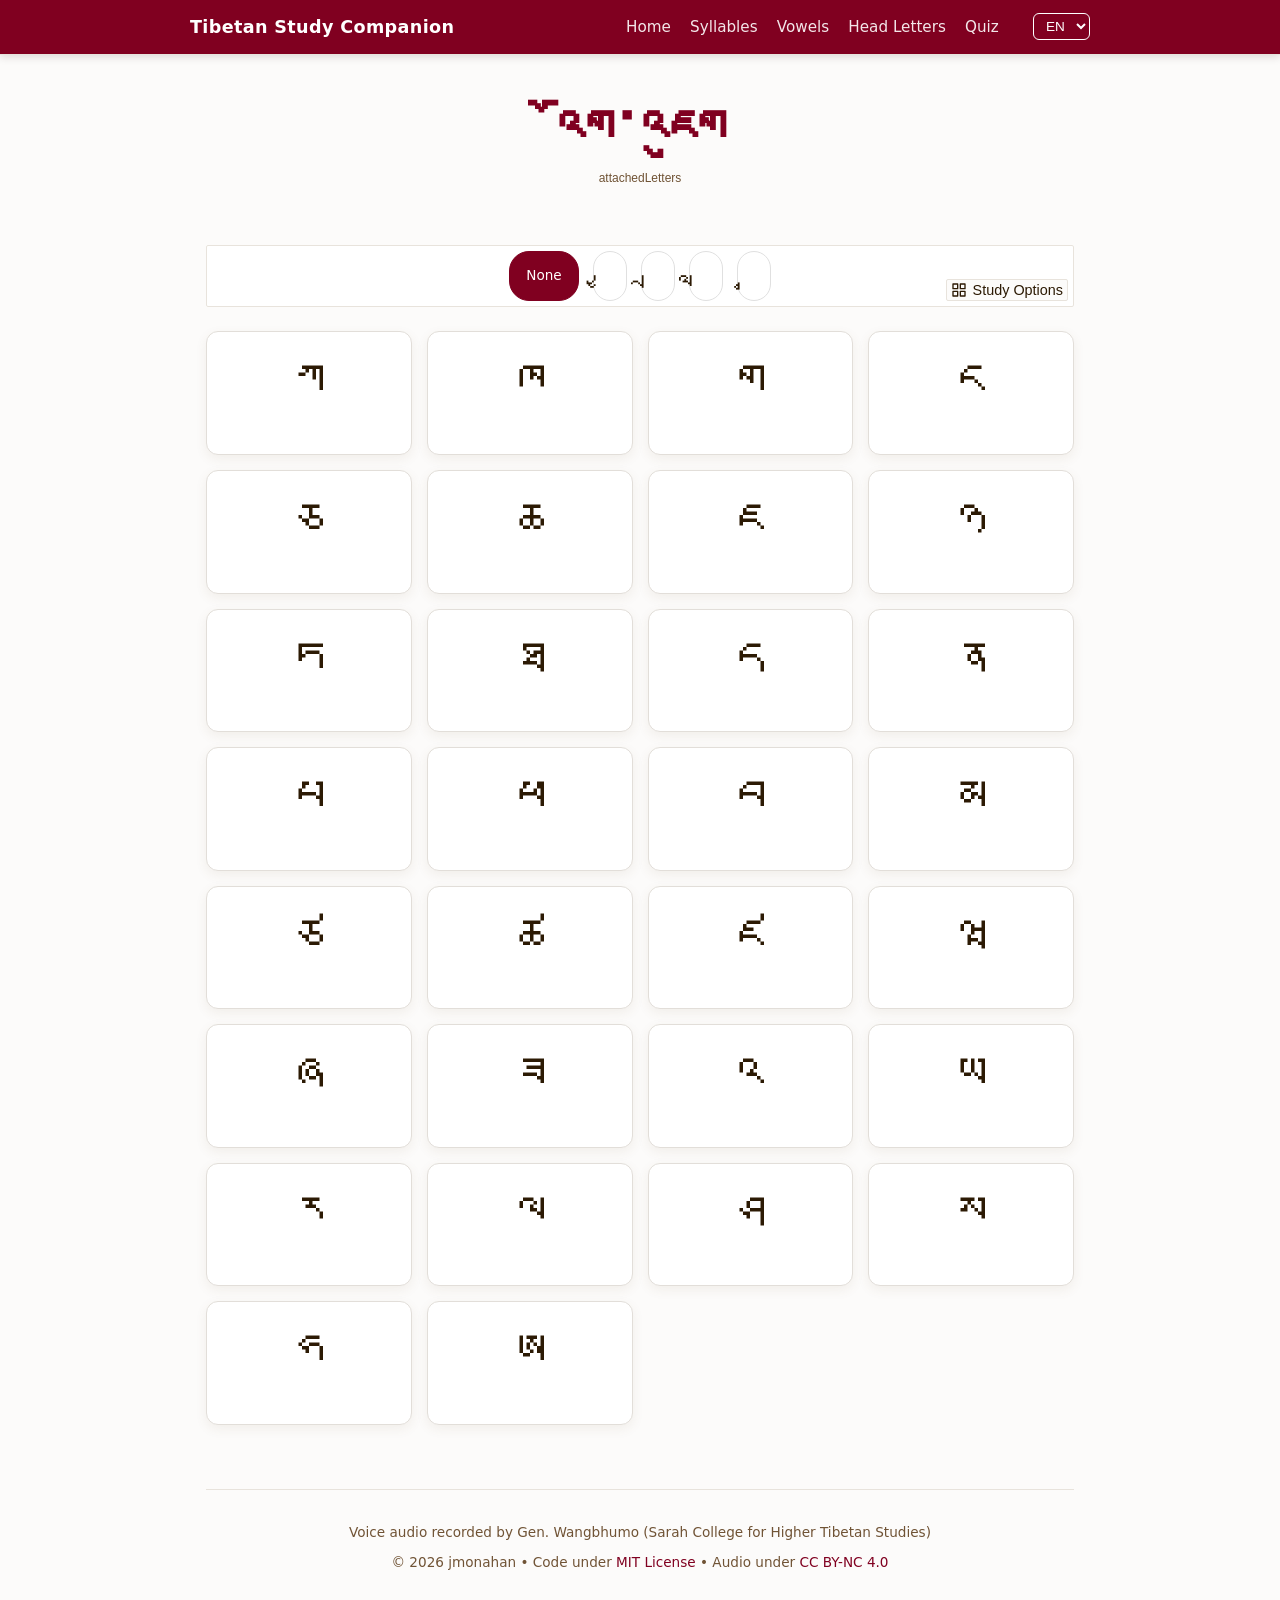
==== attachedletters.html @ 4695645d "Prelim attached letter page and data object. Wa sur is done, ya is half done. Rest not done yet." ====
<!DOCTYPE html>
<html lang="bo">
<head>
  <meta charset="UTF-8">
  <meta name="viewport" content="width=device-width, initial-scale=1.0">
  <title>Tibetan Attached Letters Study Guide</title>
  <link rel="stylesheet" href="css/all.css">
  <script type="module" src="js/shared-layout.js"></script>
  <style>
    /* Specific styles for Attached Letter Radio Controls */
    .attachedletter-toggle-group {
      display: flex;
      gap: 8px;
      justify-content: center;
      flex-wrap: wrap;
    }

    /* Hide the actual radio button visually while keeping it functional */
    .attachedletter-option input[type="radio"] {
      position: absolute;
      opacity: 0;
      width: 0;
      height: 0;
      pointer-events: none;
    }

    /* Style the label as a standalone toggle button */
    .attachedletter-option {
      display: inline-flex;
      align-items: center;
      gap: 6px;
      margin-right: 6px;
      padding: 10px 16px;
      background-color: #ffffff;
      border: 1px solid var(--gray-light, #e0e0e0);
      border-radius: 20px;
      cursor: pointer;
      font-size: 0.95rem;
      color: var(--text-dark, #2c3e50);
      transition: all 0.2s ease;
      user-select: none;
    }

    .attachedletter-option:last-child {
      margin-right: 0;
    }

    .attachedletter-symbol {
      font-size: 1.8rem;
      line-height: 1;
    }

    /* Hover state for unselected pills */
    .attachedletter-option:hover {
      border-color: var(--accent-maroon, #800000);
      background-color: rgba(128, 0, 0, 0.03);
    }

    /* ACTIVE/CHECKED STATE */
    .attachedletter-option:has(input[type="radio"]:checked),
    .attachedletter-option input[type="radio"]:checked {
      background-color: var(--accent-maroon, #800000);
      color: #ffffff;
      border-color: var(--accent-maroon, #800000);
    }
  </style>
</head>
<body>

  <!-- Shared Universal Navigation -->
  <site-nav></site-nav>

  <div class="container">
    <!-- Section 1: Header -->
    <header>
      <h1 class="title-with-audio">
        <!-- Truly centered text -->
        <span class="title-text">འོག་འཇུག</span>
      </h1>
      <p class="subtitle" id="subtitleText"></p>
    </header>

    <!-- Section 2: Unified Sticky Two-Row Controls Component -->
    <site-controls>
      <div class="attachedletter-toggle-group" style="display: flex; gap: 8px; justify-content: center; flex-wrap: wrap;">
        
        <!-- Base / Default Option -->
        <label class="attachedletter-option">
          <input type="radio" name="attachedLetterSelect" value="none" checked>
          <span id="labelNone"></span>
        </label>

        <!-- 1. Ya-ta (ྱ) -->
        <label class="attachedletter-option">
          <input type="radio" name="attachedLetterSelect" value="ya">
          <span class="attachedletter-symbol">ྱ</span>
        </label>

        <!-- 2. Ra-ta (ྲ) -->
        <label class="attachedletter-option">
          <input type="radio" name="attachedLetterSelect" value="ra">
          <span class="attachedletter-symbol">ྲ</span>
        </label>

        <!-- 3. La-ta (ླ) -->
        <label class="attachedletter-option">
          <input type="radio" name="attachedLetterSelect" value="la">
          <span class="attachedletter-symbol">ླ</span>
        </label>

        <!-- 4. Wa-zur (ྭ) -->
        <label class="attachedletter-option">
          <input type="radio" name="attachedLetterSelect" value="wa">
          <span class="attachedletter-symbol">ྭ</span>
        </label>

      </div>
    </site-controls>

    <!-- Section 3: Syllables Grid -->
    <main class="grid-container" id="alphabetGrid"></main>

    <!-- Shared Universal Footer -->
    <site-footer></site-footer>
  </div>

  <script type="module">
      import { createSyllableCard } from './js/shared-layout.js';
      import { t } from './js/i18n.js';
      import { tibetanAlphabet } from './js/syllables_data.js';
      import { attachedLettersData } from './js/attachedletters_data.js';
      import { bindAudioSpeed } from './js/audio-helper.js';

      // Apply translations safely once the DOM / custom elements are fully settled
      window.addEventListener('DOMContentLoaded', () => {
        const subtitleElem = document.getElementById('subtitleText');
        const baseOnlyElem = document.getElementById('labelNone');
      
        if (subtitleElem) subtitleElem.textContent = t('attachedLetters') || 'Attached Letters';
        if (baseOnlyElem) baseOnlyElem.textContent = t('none');
      });

      // Page Title Audio Clip
      const titleAudio = bindAudioSpeed(new Audio("audio/attachedletters/attachedletters_title.mp3"));
      titleAudio.preload = 'auto';

      let currentAudio = null;
      let currentCard = null;

      function stopAudio() {
        if (currentAudio) {
          currentAudio.pause();
          currentAudio.currentTime = 0;
          if (currentCard) currentCard.classList.remove('playing');
        }
      }

      // Dedicated standalone audio for the attached letter names
      const attachedLetterAudio = {
        ya: bindAudioSpeed(new Audio("audio/attachedletters/yata.mp3")),
        ra: bindAudioSpeed(new Audio("audio/attachedletters/rata.mp3")),
        la: bindAudioSpeed(new Audio("audio/attachedletters/lata.mp3")),
        wa: bindAudioSpeed(new Audio("audio/attachedletters/wazur.mp3"))
      };

      const grid = document.getElementById('alphabetGrid');
      let activeAttachedLetter = "none";

      // Listen for changes from the radio buttons anywhere on the page
      document.addEventListener('change', (event) => {
        if (event.target && event.target.name === 'attachedLetterSelect') {
          activeAttachedLetter = event.target.value;

          // Play standalone attached letter audio if selected and available
          if (activeAttachedLetter !== 'none' && attachedLetterAudio[activeAttachedLetter]) {
            stopAudio();
            attachedLetterAudio[activeAttachedLetter].currentTime = 0;
            attachedLetterAudio[activeAttachedLetter].play().catch(err => console.log("Attached letter audio error"));
            currentAudio = attachedLetterAudio[activeAttachedLetter];
          }

          renderGrid();
        }
      });

      function renderGrid() {
        grid.innerHTML = '';

        tibetanAlphabet.forEach(item => {
          let displayTibetan = item.tib;
          let audioPath = `audio/syllables/${item.id}.mp3`;
          let hasShift = false;
          let shiftExplanation = null;
          let isDisabled = false;

          // Default to base item properties
          let displayRom = item.eng || '';
          let displayToneKey = item.toneKey || '';

          if (activeAttachedLetter !== "none") {
            const currentMap = attachedLettersData[activeAttachedLetter];
            const comboData = currentMap ? currentMap[item.id] : null;

            if (comboData) {
              displayTibetan = comboData.tib;
              hasShift = comboData.soundShift === true;

              // Translate the tone key if present, otherwise null
              shiftExplanation = comboData.toneKey ? t(comboData.toneKey) : null;

              displayRom = (hasShift && comboData.eng) ? comboData.eng : item.eng;
              displayToneKey = (hasShift && comboData.toneKey) ? comboData.toneKey : item.toneKey;

              if (!hasShift) {
                audioPath = `audio/syllables/${item.id}.mp3`;
              } else {
                audioPath = comboData.audioPath || `audio/attachedletters/${item.id}_${activeAttachedLetter}.mp3`;
              }
            } else {
              isDisabled = true;
            }
          }

          const card = createSyllableCard({
              id: item.id,
              script: displayTibetan,
              romanization: displayRom,
              tone: hasShift ? shiftExplanation : (displayToneKey ? t(displayToneKey) : ''),
              hasSoundShift: hasShift,
              shiftExplanation: shiftExplanation,
              isDisabled: isDisabled
          });

          if (!isDisabled) {
            const audioObj = bindAudioSpeed(new Audio(audioPath));
            audioObj.preload = 'auto';

            card.addEventListener('click', () => {
              stopAudio();
              card.classList.add('playing');
              audioObj.play().catch(error => console.error("Audio error:", audioPath));
              currentAudio = audioObj;
              currentCard = card;
              audioObj.onended = () => card.classList.remove('playing');
            });
          }

          grid.appendChild(card);
        });
      }

      renderGrid();
  </script>
</body>
</html>
---- css/all.css ----
/* css/all.css */
@import url('style.css');
@import url('nav.css');
@import url('card.css');
/* Add future component files here as you build them */
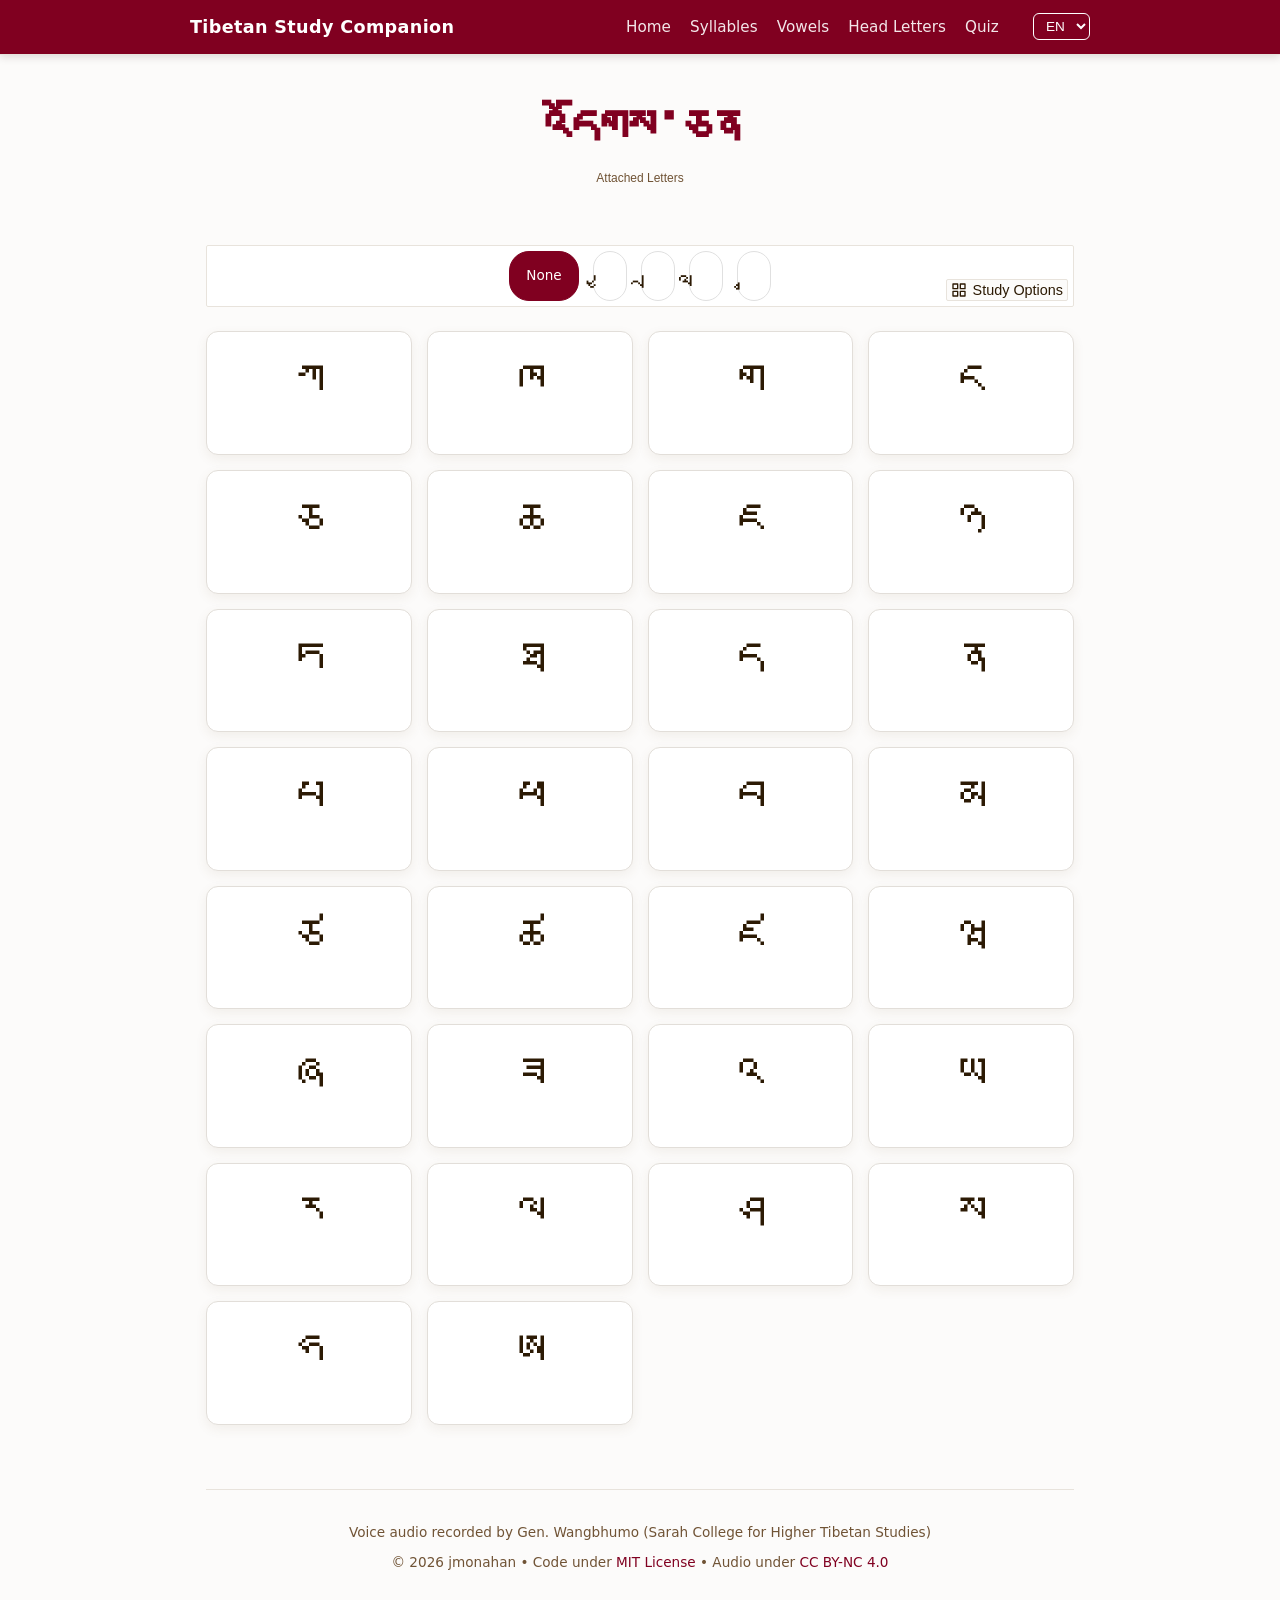
==== commit f0cd8b11: "finished tone and phonetics. Added mp3 for attach letter selections" ====
--- a/attachedletters.html
+++ b/attachedletters.html
@@ -75,7 +75,7 @@
     <header>
       <h1 class="title-with-audio">
         <!-- Truly centered text -->
-        <span class="title-text">འོག་འཇུག</span>
+        <span class="title-text">འདོགས་ཅན</span>
       </h1>
       <p class="subtitle" id="subtitleText"></p>
     </header>
@@ -136,7 +136,7 @@
         const subtitleElem = document.getElementById('subtitleText');
         const baseOnlyElem = document.getElementById('labelNone');
       
-        if (subtitleElem) subtitleElem.textContent = t('attachedLetters') || 'Attached Letters';
+        if (subtitleElem) subtitleElem.textContent = t('attachedLettersTitle') || 'Attached Letters';
         if (baseOnlyElem) baseOnlyElem.textContent = t('none');
       });
 
